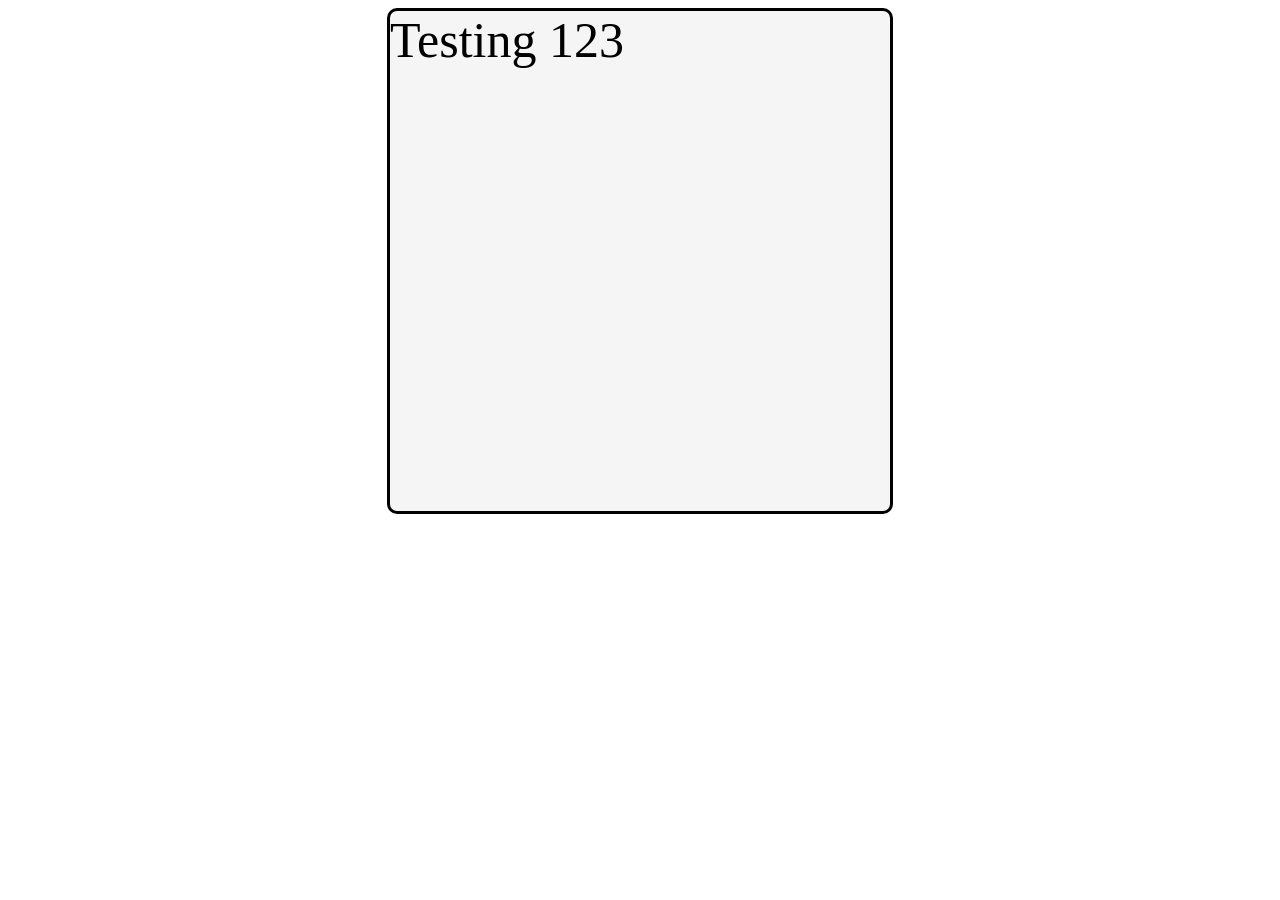
==== 03-world-clock/index.html @ df1b17d7 "HTML setup" ====
<!DOCTYPE html>
<html lang="en">
<head>
    <meta charset="UTF-8">
    <meta name="viewport" content="width=device-width, initial-scale=1.0">
    <title>World Clock</title>
    <link rel="stylesheet" href="styles.css">
</head>
<body>
    
    <div id="clockLA" class="clock">Testing 123</div>

    <!-- <script src="index.js"></script> -->
</body>
</html>
---- 03-world-clock/styles.css ----
.clock {
    height: 500px;
    width: 500px;
    border: solid;
    border-radius: 10px;
    border-color: black;
    margin: auto;
    background-color: whitesmoke;
    font-size: 50px;
}
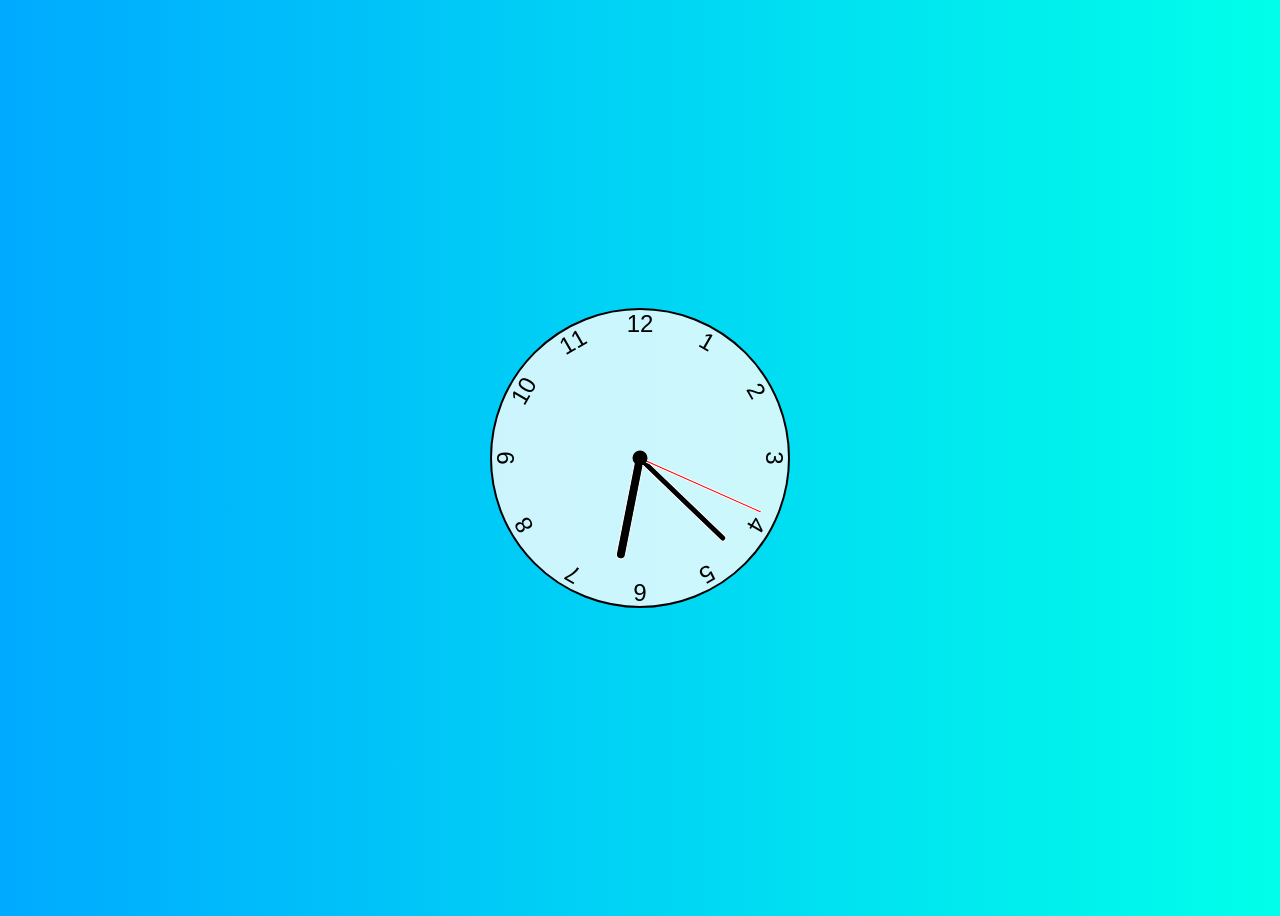
==== commit 10a23bc6: "Clock: finished." ====
--- a/03-world-clock/index.html
+++ b/03-world-clock/index.html
@@ -5,11 +5,30 @@
     <meta name="viewport" content="width=device-width, initial-scale=1.0">
     <title>World Clock</title>
     <link rel="stylesheet" href="styles.css">
+    <!-- <script defer src="index.js"></script> -->
 </head>
 <body>
     
-    <div id="clockLA" class="clock">Testing 123</div>
+    <div id="clockLA" class="clock">
+        <div class="hand hour"   data-hour-hand></div>
+        <div class="hand minute" data-minute-hand></div>
+        <div class="hand second" data-second-hand></div>
 
-    <!-- <script src="index.js"></script> -->
+        <!-- div.number.number$*12{$}*12 -->
+        <div class="number number1">1</div>
+        <div class="number number2">2</div>
+        <div class="number number3">3</div>
+        <div class="number number4">4</div>
+        <div class="number number5">5</div>
+        <div class="number number6">6</div>
+        <div class="number number7">7</div>
+        <div class="number number8">8</div>
+        <div class="number number9">9</div>
+        <div class="number number10">10</div>
+        <div class="number number11">11</div>
+        <div class="number number12">12</div>
+    </div>
+
+    <script src="index.js"></script>
 </body>
 </html>
--- a/03-world-clock/styles.css
+++ b/03-world-clock/styles.css
@@ -1,10 +1,86 @@
+*, *::after, *::before {
+    box-sizing: border-box;
+    font-family: Gotham Rounded, sans-serif;
+}
+
+body {
+    background: linear-gradient(to right, hsl(200, 100%, 50%), hsl(175, 100%, 50%));    
+    display: flex;
+    justify-content: center;
+    align-items: center;
+    min-height: 100vh;
+    overflow: hidden;
+}
+
 .clock {
-    height: 500px;
-    width: 500px;
-    border: solid;
-    border-radius: 10px;
-    border-color: black;
-    margin: auto;
-    background-color: whitesmoke;
-    font-size: 50px;
+    height: 300px;
+    width: 300px;
+    background-color: rgba(255, 255, 255, .8);
+    border-radius: 50%;
+    border: 2px solid black;
+    position: relative;
+
+}
+
+.clock .number {
+    --rotation: 0;
+     position: absolute;
+     width: 100%;
+     height: 100%;
+     text-align: center;
+     transform: rotate(var(--rotation));
+     font-size: 1.5rem;
+}
+
+.clock .number1 { --rotation:  30deg;}
+.clock .number2 { --rotation:  60deg;}
+.clock .number3 { --rotation:  90deg;}
+.clock .number4 { --rotation:  120deg;}
+.clock .number5 { --rotation:  150deg;}
+.clock .number6 { --rotation:  180deg;}
+.clock .number7 { --rotation:  210deg;}
+.clock .number8 { --rotation:  240deg;}
+.clock .number9 { --rotation:  270deg;}
+.clock .number10 { --rotation: 300deg;}
+.clock .number11 { --rotation: 330deg;}
+
+.clock::after {
+    content: '';
+    position: absolute;
+    background-color: black;
+    z-index: 11;
+    width: 15px;
+    height: 15px;
+    top: 50%;
+    left: 50%;
+    transform: translate(-50%, -50%);
+    border-radius: 50%;
+}
+
+.clock .hand {
+    --rotation: 0;
+    position: absolute;
+    bottom: 50%;
+    left: 50%;
+    border: 1px solid white;
+    border-top-left-radius: 10px;
+    border-top-right-radius: 10px;
+    transform-origin: bottom;
+    z-index: 10;
+    transform: translateX(-50%) rotate(calc(var(--rotation) * 1deg));
+}
+.clock .hand.second {
+    width: 3px;
+    height: 45%;
+    background-color: red;
+}
+.clock .hand.minute {
+    width: 7px;
+    height: 40%;
+    background-color: black;
+}
+.clock .hand.hour {
+    width: 10px;
+    height: 35%;
+    background-color: black;
 }
